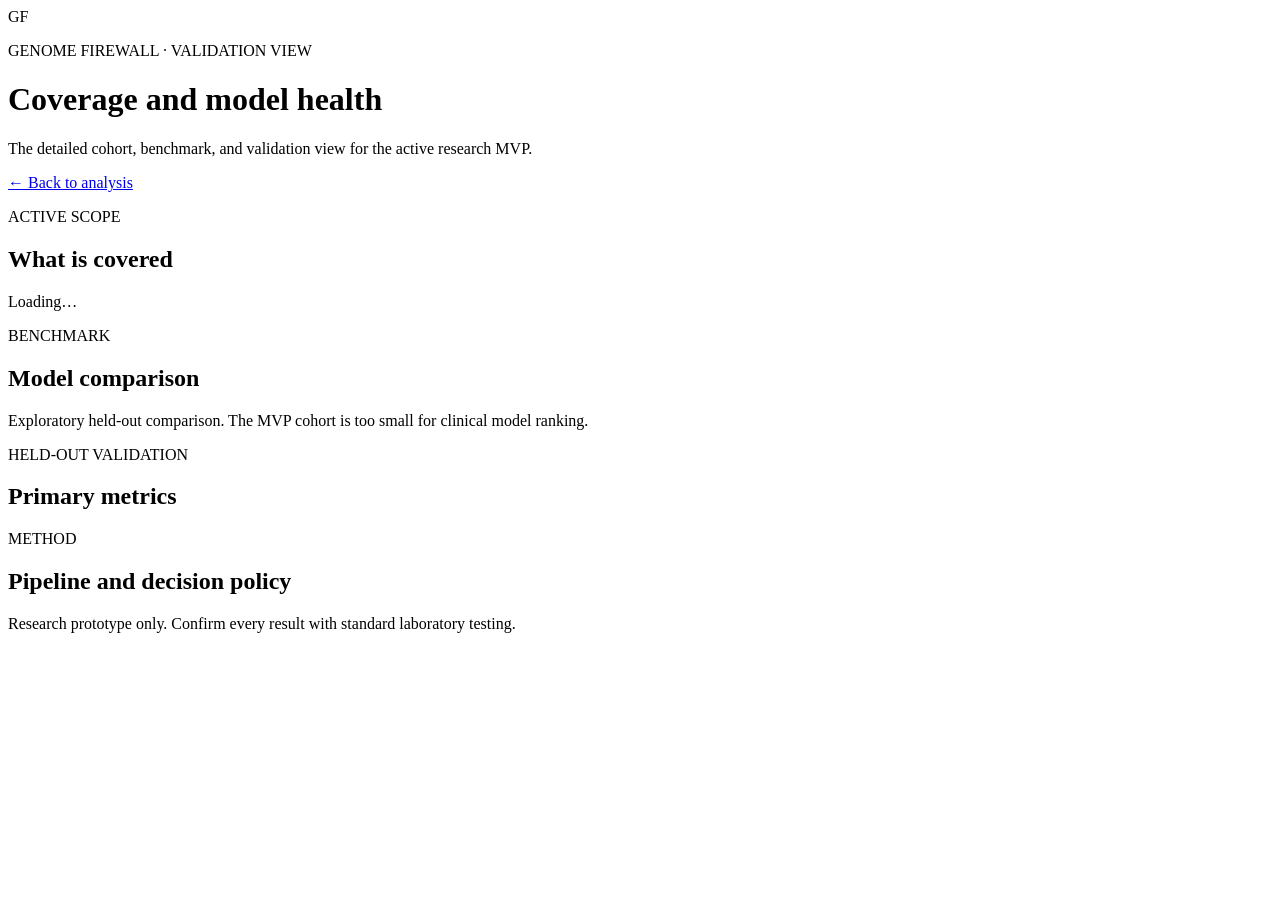
==== web/coverage.html @ ecba3713 "Add dedicated coverage dashboard window" ====
<!doctype html>
<html lang="en">
<head>
  <meta charset="utf-8">
  <meta name="viewport" content="width=device-width, initial-scale=1">
  <title>Genome Firewall · Coverage</title>
  <link rel="stylesheet" href="/static/styles.css">
</head>
<body>
  <main class="shell coverage-shell">
    <header class="hero coverage-hero">
      <div class="hero-copy">
        <div class="brand-line"><span class="logo-mark">GF</span><p class="eyebrow">GENOME FIREWALL · VALIDATION VIEW</p></div>
        <h1>Coverage and model health</h1>
        <p class="subtitle">The detailed cohort, benchmark, and validation view for the active research MVP.</p>
      </div>
      <a class="back-link" href="/">← Back to analysis</a>
    </header>

    <section class="panel">
      <div class="section-heading"><div><p class="eyebrow">ACTIVE SCOPE</p><h2>What is covered</h2></div><span class="scope-status" id="scope-status">Loading…</span></div>
      <div class="cards" id="overview-cards"></div>
      <div class="scope-line" id="scope-line"></div>
    </section>

    <section class="panel"><p class="eyebrow">BENCHMARK</p><h2>Model comparison</h2><p class="hint">Exploratory held-out comparison. The MVP cohort is too small for clinical model ranking.</p><div class="table-wrap" id="model-comparison"></div></section>
    <section class="panel"><p class="eyebrow">HELD-OUT VALIDATION</p><h2>Primary metrics</h2><div class="table-wrap" id="held-out-metrics"></div></section>
    <section class="panel"><p class="eyebrow">METHOD</p><h2>Pipeline and decision policy</h2><div id="pipeline-info"></div></section>
    <footer>Research prototype only. Confirm every result with standard laboratory testing.</footer>
  </main>
  <script src="/static/coverage.js"></script>
</body>
</html>
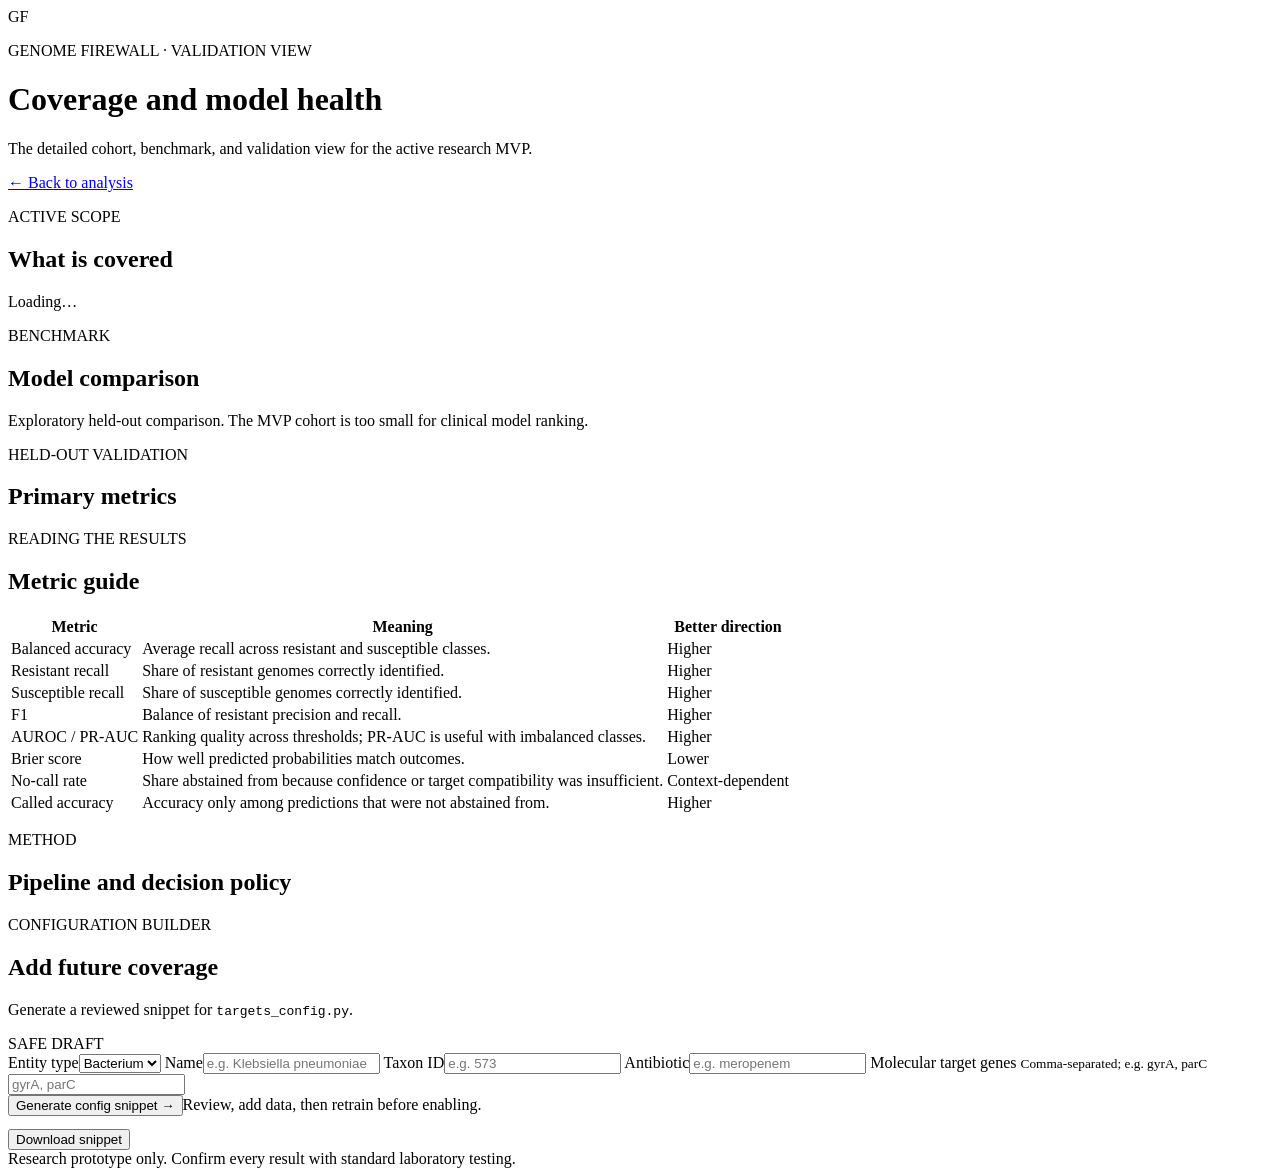
==== commit e42fbc73: "Fix coverage page fallback and config builder" ====
--- a/web/coverage.html
+++ b/web/coverage.html
@@ -25,7 +25,30 @@
 
     <section class="panel"><p class="eyebrow">BENCHMARK</p><h2>Model comparison</h2><p class="hint">Exploratory held-out comparison. The MVP cohort is too small for clinical model ranking.</p><div class="table-wrap" id="model-comparison"></div></section>
     <section class="panel"><p class="eyebrow">HELD-OUT VALIDATION</p><h2>Primary metrics</h2><div class="table-wrap" id="held-out-metrics"></div></section>
+    <section class="panel"><p class="eyebrow">READING THE RESULTS</p><h2>Metric guide</h2><div class="table-wrap"><table class="metric-guide"><thead><tr><th>Metric</th><th>Meaning</th><th>Better direction</th></tr></thead><tbody>
+      <tr><td>Balanced accuracy</td><td>Average recall across resistant and susceptible classes.</td><td>Higher</td></tr>
+      <tr><td>Resistant recall</td><td>Share of resistant genomes correctly identified.</td><td>Higher</td></tr>
+      <tr><td>Susceptible recall</td><td>Share of susceptible genomes correctly identified.</td><td>Higher</td></tr>
+      <tr><td>F1</td><td>Balance of resistant precision and recall.</td><td>Higher</td></tr>
+      <tr><td>AUROC / PR-AUC</td><td>Ranking quality across thresholds; PR-AUC is useful with imbalanced classes.</td><td>Higher</td></tr>
+      <tr><td>Brier score</td><td>How well predicted probabilities match outcomes.</td><td>Lower</td></tr>
+      <tr><td>No-call rate</td><td>Share abstained from because confidence or target compatibility was insufficient.</td><td>Context-dependent</td></tr>
+      <tr><td>Called accuracy</td><td>Accuracy only among predictions that were not abstained from.</td><td>Higher</td></tr>
+    </tbody></table></div></section>
     <section class="panel"><p class="eyebrow">METHOD</p><h2>Pipeline and decision policy</h2><div id="pipeline-info"></div></section>
+    <section class="panel config-builder">
+      <div class="section-heading"><div><p class="eyebrow">CONFIGURATION BUILDER</p><h2>Add future coverage</h2><p class="section-subtitle">Generate a reviewed snippet for <code>targets_config.py</code>.</p></div><span class="step-chip">SAFE DRAFT</span></div>
+      <div class="form-grid config-grid">
+        <label>Entity type<select id="config-kind"><option value="bacterium">Bacterium</option><option value="virus">Virus</option></select></label>
+        <label>Name<input id="config-name" type="text" placeholder="e.g. Klebsiella pneumoniae"></label>
+        <label>Taxon ID<input id="config-taxon" type="number" min="1" placeholder="e.g. 573"></label>
+        <label>Antibiotic<input id="config-antibiotic" type="text" placeholder="e.g. meropenem"></label>
+        <label class="config-wide">Molecular target genes <small>Comma-separated; e.g. gyrA, parC</small><input id="config-targets" type="text" placeholder="gyrA, parC"></label>
+      </div>
+      <div class="action-row"><button id="generate-config" type="button">Generate config snippet <span class="button-arrow">→</span></button><span class="action-note">Review, add data, then retrain before enabling.</span></div>
+      <pre id="config-output" class="config-output hidden"></pre>
+      <button id="download-config" class="secondary hidden" type="button">Download snippet</button>
+    </section>
     <footer>Research prototype only. Confirm every result with standard laboratory testing.</footer>
   </main>
   <script src="/static/coverage.js"></script>
